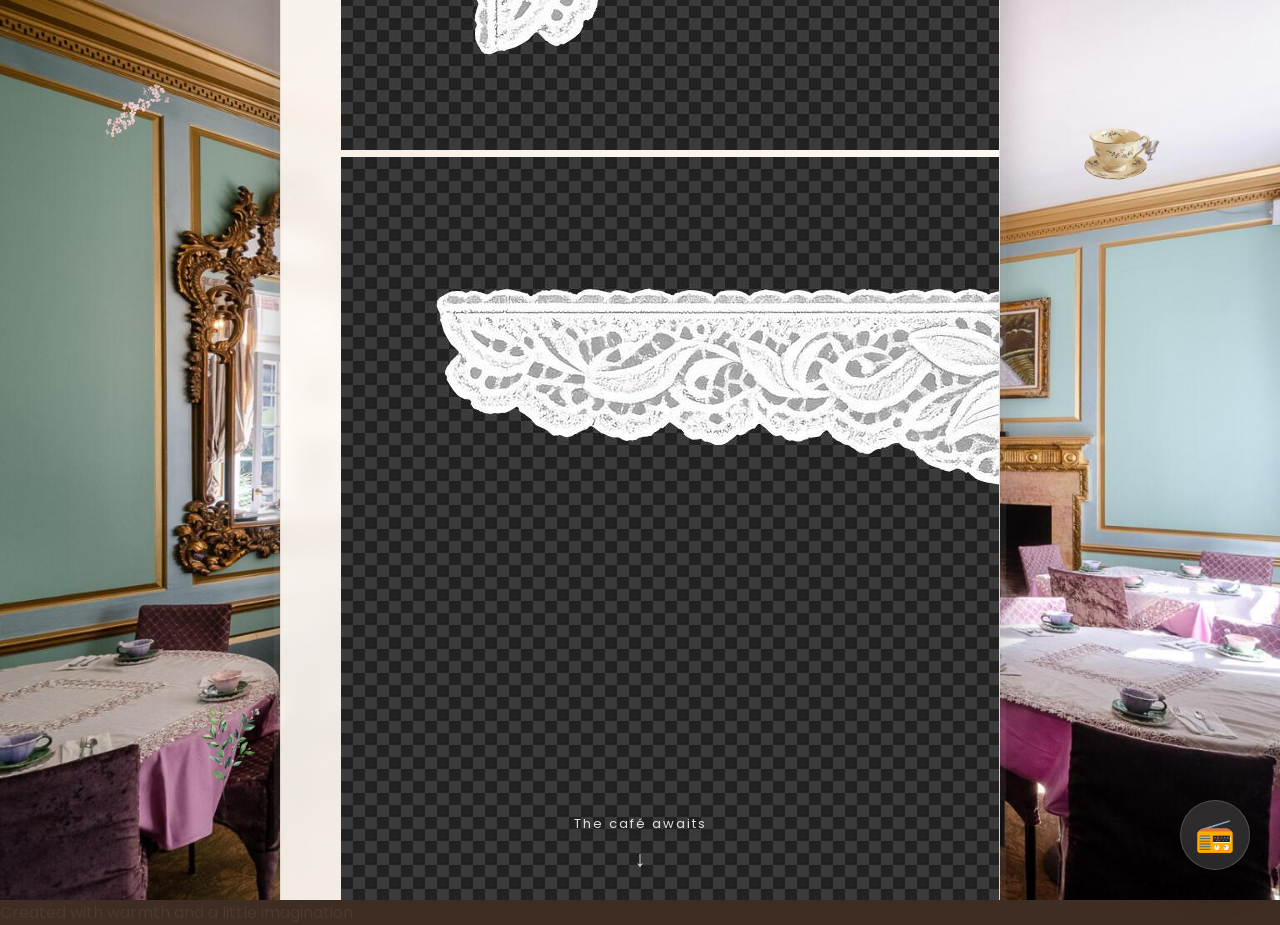
==== index.html @ 7cb9948a "Sad" ====
<!DOCTYPE html>
<html lang="en">

<head>

    <meta charset="UTF-8">

    <meta name="viewport" content="width=device-width, initial-scale=1.0">

    <title>My Little Corner</title>

    <!-- Google Fonts -->
    <link rel="preconnect" href="https://fonts.googleapis.com">
    <link rel="preconnect" href="https://fonts.gstatic.com" crossorigin>

    <link href="https://fonts.googleapis.com/css2?family=Playfair+Display:wght@500;600;700&family=Poppins:wght@300;400;500;600&display=swap" rel="stylesheet">

    <!-- CSS -->
    <link rel="stylesheet" href="css/style.css">

    <link rel="stylesheet" href="../css/cafe-radio.css">
    <script src="../js/cafe-radio.js"></script>

</head>

<body>

    <!-- Mouse Glow -->
    <div id="cursor-glow"></div>

    <!-- Floating Particles -->
    <div id="particles"></div>

    <!-- Page Overlay -->
    <div class="overlay">

        <!-- Decorations -->
        <div class="flower flower1">
    <img src="images/flower-removebg-preview.png" alt="Flower">
</div>

<div class="flower flower2">
    <img src="images/leaf-removebg-preview.png" alt="Leaf">
</div>

<div class="flower flower3">
    <img src="images/cup-removebg-preview.png" alt="Teacup">
</div>

        <!-- Main Card -->
        <main class="welcome-card">

            <img src="images/lace-left.png" class="lace lace-left" alt="">
            <img src="images/lace-right.png" class="lace lace-right" alt="">


            <p class="welcome-small">
                Welcome home, dear guest.
            </p>

            <h1>
                My Little Corner
            </h1>

            <p class="maid-greeting">
                Please, make yourself comfortable. The café is ready whenever you are.
            </p>

            <div class="divider"></div>

            <p class="description">
                Take a seat.
                <br><br>
                Enjoy a warm drink,
                wander through memories,
                discover hidden places,
                and stay awhile.
            </p>

            <button id="beginButton">
                Step Inside →
            </button>

            <p class="headphones">
                ♫ Best enjoyed with headphones
            </p>

        </main>

        <!-- Scroll Hint -->
        <div class="scroll-indicator">

            <span>The café awaits</span>

            <div class="arrow">
                ↓
            </div>

        </div>

    </div>

    <!-- Footer -->
    <footer>
        Created with warmth and a little imagination.
    </footer>

    <!-- JavaScript -->
    <script src="js/script.js"></script>

</body>

</html>
---- css/style.css ----
/* ==========================================================
   My Little Corner
   Phase 1 - Landing Page
========================================================== */

/* ---------- RESET ---------- */

*{
    margin:0;
    padding:0;
    box-sizing:border-box;
}

html{

    scroll-behavior:smooth;

}

body{

    font-family:"Poppins",sans-serif;

    color:#4E392F;

    overflow:hidden;

    background:#3d2d22;

    background-image:url("../images/background1.jpg");

    background-size:cover;

    background-position:center center;

    background-repeat:no-repeat;

    background-attachment:fixed;

    min-height:100vh;

}

/* ---------- DARK OVERLAY ---------- */

.overlay{

    width:100%;
    height:100vh;

    display:flex;

    justify-content:center;

    align-items:center;

    position:relative;

    overflow:hidden;

    .overlay{

    background:linear-gradient(
    rgba(55,38,26,.40),
    rgba(40,28,20,.58)
);

}

/* ---------- GLASS CARD ---------- */

.welcome-card{
    
    width:720px;
    max-width:90%;

    padding:70px 60px;

    text-align:center;

    border-radius:28px;

    background:rgba(255,250,245,.92);

    backdrop-filter:blur(12px);

    border:1px solid rgba(175,140,120,.20);

    box-shadow:
        0 18px 40px rgba(0,0,0,.28),
        0 0 0 6px rgba(255,255,255,.08);

    color:#4E392F;

    animation:fadeUp 1.2s ease;

    /* Add these */
    position:relative;
    overflow:hidden;

}

.welcome-card::before{

    content:"";

    position:absolute;

    inset:0;

    border-radius:28px;

    pointer-events:none;

    box-shadow:inset 0 1px 0 rgba(255,255,255,.65);

}

/* ---------- SMALL TITLE ---------- */

.welcome-small{

    letter-spacing:3px;

    text-transform:uppercase;

    font-size:13px;

    opacity:.85;

    margin-bottom:18px;

}

/* ---------- MAIN TITLE ---------- */

h1{

    font-family:"Playfair Display",serif;

    font-size:72px;

    line-height:1.08;

    margin-bottom:12px;

    color:#5B3D31;

    text-shadow:
        0 3px 12px rgba(255,255,255,.35);

}

/* Tiny Café Icon */

h1::after{
    content:"❦";
    display:block;
    font-size:22px;
    margin-top:18px;
    margin-bottom:6px;
    color:#B68B6D;
    opacity:.75;
}

/* ---------- DIVIDER ---------- */

.divider{

    width:90px;

    height:2px;

    background:linear-gradient(90deg,transparent,#CBA38A,transparent);

    margin:0 auto 35px auto;

    border-radius:50px;

}

/* ---------- DESCRIPTION ---------- */

.description{

    font-size:19px;

    line-height:2;

    color:#5F4A40;

    margin-bottom:45px;

}

/* ---------- BUTTON ---------- */

#beginButton{

    padding:18px 48px;

    border:none;

    border-radius:999px;

    cursor:pointer;

    font-size:17px;

    font-weight:600;

    background:#8A624C;

    color:#FFF8F3;

    transition:.35s;

    box-shadow:
        0 8px 20px rgba(90,60,45,.30);

}

#beginButton:hover{

    transform:translateY(-4px);

    background:#A3735A;

    box-shadow:
        0 14px 30px rgba(90,60,45,.40);

}

#beginButton:active{

    transform:scale(.96);

}

/* ---------- HEADPHONE TEXT ---------- */

.headphones{

    margin-top:28px;

    font-size:15px;

    color:#8C7568;

}

/* ---------- FOOTER ---------- */

footer{

    position:absolute;

    bottom:20px;

    left:50%;

    transform:translateX(-50%);

    font-size:13px;

    color:white;
    
    opacity:.7;

    letter-spacing:1px;

}

/* ---------- FLOWERS ---------- */

.flower{

    position:absolute;
    user-select:none;
    pointer-events:none;

    animation:float 7s ease-in-out infinite;

}

.flower img{

    width:70px;
    height:auto;
    opacity:.9;

}

.flower1{

    top:9%;
    left:8%;

}

.flower2{

    bottom:10%;
    left:15%;

    animation-delay:2s;

}

.flower3{

    top:14%;
    right:10%;

    animation-delay:4s;

}

/* ---------- SCROLL ---------- */

.scroll-indicator{

    position:absolute;

    bottom:25px;

    left:50%;

    transform:translateX(-50%);

    display:flex;

    flex-direction:column;

    align-items:center;

    gap:8px;

    opacity:.85;
    
    color:white;
    
    text-shadow:0 2px 10px rgba(0,0,0,.4);

    animation:bounce 2s infinite;

}

.scroll-indicator span{

    font-size:13px;

    letter-spacing:2px;

}

.arrow{

    font-size:22px;

}

/* ---------- CURSOR GLOW ---------- */

#cursor-glow{

    width:250px;

    height:250px;

    position:fixed;

    left:0;

    top:0;

    pointer-events:none;

    transform:translate(-50%,-50%);

    border-radius:50%;

    background:radial-gradient(circle,
    rgba(255,214,170,.18) 0%,
    rgba(255,214,170,0) 70%);

    z-index:999;

}

/* ---------- PARTICLES ---------- */

#particles{

    position:absolute;

    inset:0;

    overflow:hidden;

    pointer-events:none;

}

/* ---------- ANIMATIONS ---------- */

@keyframes fadeUp{

    from{

        opacity:0;

        transform:translateY(40px);

    }

    to{

        opacity:1;

        transform:translateY(0);

    }

}

@keyframes float{

    0%{

        transform:translateY(0);

    }

    50%{

        transform:translateY(-18px);

    }

    100%{

        transform:translateY(0);

    }

}

@keyframes bounce{

    0%,100%{

        transform:translate(-50%,0);

    }

    50%{

        transform:translate(-50%,8px);

    }

}

/* ---------- RESPONSIVE ---------- */

@media (max-width:900px){

    h1{

        font-size:56px;

    }

    .welcome-card{

        padding:55px 40px;

    }

}

@media (max-width:600px){

    h1{

        font-size:42px;

    }

    .description{

        font-size:17px;

    }

    .welcome-card{

        padding:40px 28px;

    }

    #beginButton{

        width:100%;

    }

    .flower{

        display:none;

    }

}

/* Maid Greeting */

.maid-greeting{

    margin:.8rem 0 1.5rem;

    font-size:1rem;

    font-style:italic;

    color:#8A6A5A;

    letter-spacing:.4px;

    line-height:1.6;

}
---- css/cafe-radio.css ----
/* ==========================================================
   Café Radio
========================================================== */

#radioToggle{

    position:fixed;

    right:30px;

    bottom:30px;

    width:70px;

    height:70px;

    border-radius:50%;

    background:rgba(255,255,255,.15);

    backdrop-filter:blur(18px);

    border:1px solid rgba(255,255,255,.18);

    display:flex;

    justify-content:center;

    align-items:center;

    cursor:pointer;

    font-size:32px;

    box-shadow:0 15px 35px rgba(0,0,0,.25);

    transition:.35s;

    z-index:99999;

}

#radioToggle:hover{

    transform:scale(1.08);

}

#radioPanel{

    position:fixed;

    right:30px;

    bottom:120px;

    width:330px;

    background:rgba(255,255,255,.15);

    backdrop-filter:blur(22px);

    border-radius:25px;

    padding:30px;

    border:1px solid rgba(255,255,255,.15);

    box-shadow:0 20px 45px rgba(0,0,0,.35);

    transform:translateY(30px);

    opacity:0;

    pointer-events:none;

    transition:.35s;

    z-index:99999;

}

#radioPanel.open{

    opacity:1;

    pointer-events:auto;

    transform:translateY(0);

}

.radioHeader{

    display:flex;

    justify-content:space-between;

    align-items:center;

    margin-bottom:25px;

}

.radioHeader h2{

    font-family:"Playfair Display",serif;

    font-size:26px;

}

#closeRadio{

    cursor:pointer;

    font-size:26px;

}

.songTitle{

    text-align:center;

    margin-bottom:25px;

    font-size:18px;

}

.radioControls{

    display:flex;

    justify-content:center;

    gap:18px;

    margin-bottom:25px;

}

.radioControls button{

    width:55px;

    height:55px;

    border-radius:50%;

    border:none;

    cursor:pointer;

    font-size:20px;

}

.volumeSlider{

    width:100%;

    margin:20px 0;

}

.playlist{

    width:100%;

    padding:12px;

    border-radius:15px;

    border:none;

    margin-top:15px;

}

.radioNote{

    position:absolute;

    animation:floatRadioNote 4s linear forwards;

    pointer-events:none;

    font-size:24px;

}

@keyframes floatRadioNote{

    from{

        opacity:1;

        transform:translateY(0);

    }

    to{

        opacity:0;

        transform:translateY(-180px);

    }

}

#radioToggle.playing{

    animation:pulseRadio 2s infinite;

}

@keyframes pulseRadio{

    0%,100%{

        transform:scale(1);

    }

    50%{

        transform:scale(1.08);

    }

}

@media(max-width:700px){

#radioPanel{

    width:90%;

    right:5%;

}

}
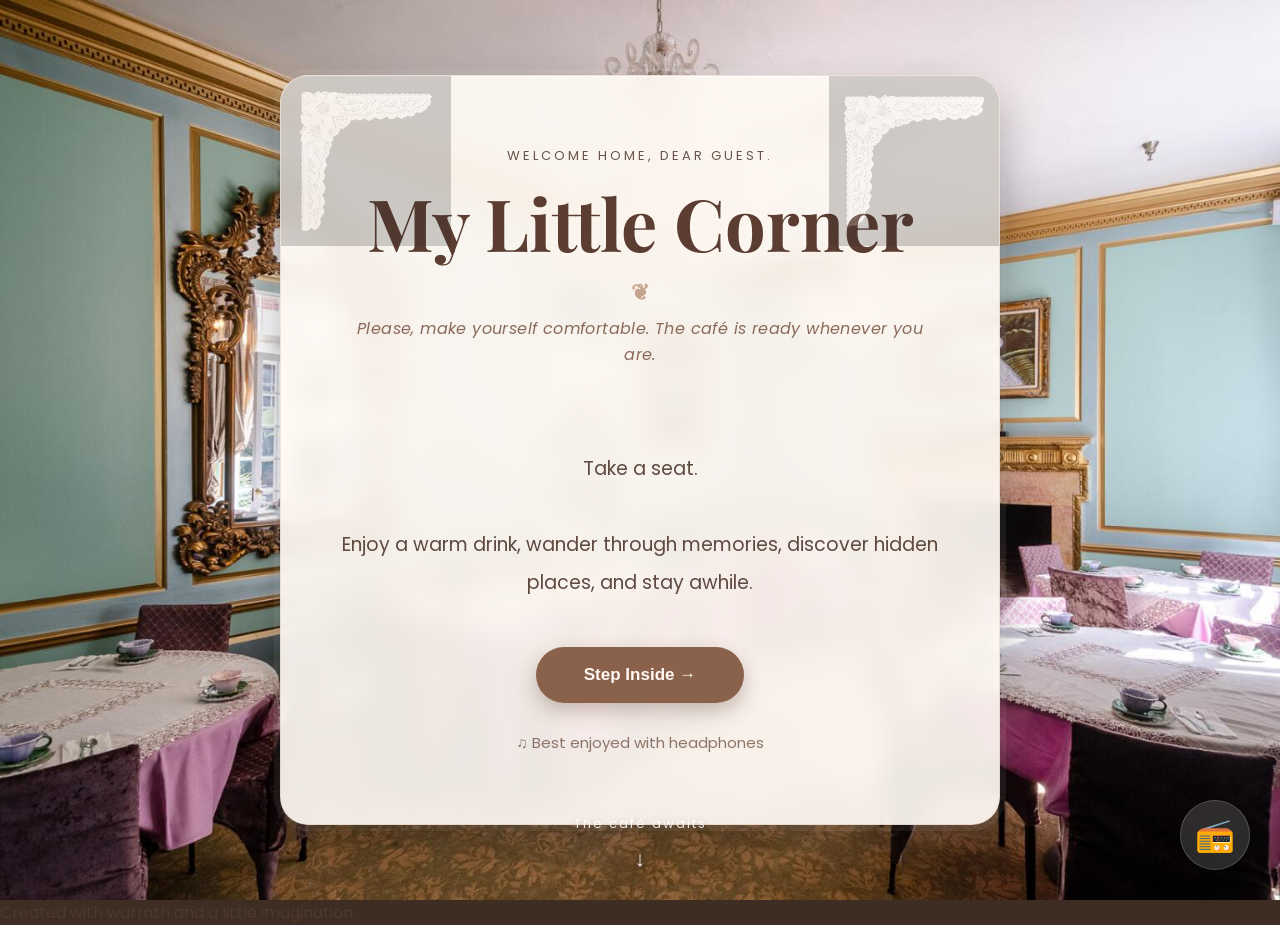
==== commit c97a6b4a: "Sad" ====
--- a/index.html
+++ b/index.html
@@ -34,28 +34,19 @@
     <!-- Page Overlay -->
     <div class="overlay">
 
-        <!-- Decorations -->
-        <div class="flower flower1">
-    <img src="images/flower-removebg-preview.png" alt="Flower">
-</div>
-
-<div class="flower flower2">
-    <img src="images/leaf-removebg-preview.png" alt="Leaf">
-</div>
-
-<div class="flower flower3">
-    <img src="images/cup-removebg-preview.png" alt="Teacup">
-</div>
-
         <!-- Main Card -->
         <main class="welcome-card">
 
             <img src="images/lace-left.png" class="lace lace-left" alt="">
             <img src="images/lace-right.png" class="lace lace-right" alt="">
 
+            <img src="images/teacup.png" class="teacup-decoration" alt="">
+
+            <img src="images/eucalyptus.png" class="leaf-decoration" alt="">
 
             <p class="welcome-small">
-                Welcome home, dear guest.
+            Welcome home, dear guest.
+            </p>
             </p>
 
             <h1>
--- a/css/style.css
+++ b/css/style.css
@@ -70,7 +70,7 @@
 /* ---------- GLASS CARD ---------- */
 
 .welcome-card{
-    
+
     width:720px;
     max-width:90%;
 
@@ -167,15 +167,13 @@
 
 .divider{
 
-    width:90px;
-
-    height:2px;
-
-    background:linear-gradient(90deg,transparent,#CBA38A,transparent);
-
-    margin:0 auto 35px auto;
-
-    border-radius:50px;
+    width:180px;
+
+    height:18px;
+
+    margin:25px auto 40px;
+
+    background:url("../images/divider.svg") center/contain no-repeat;
 
 }
 
@@ -271,48 +269,69 @@
 
 }
 
-/* ---------- FLOWERS ---------- */
-
-.flower{
-
-    position:absolute;
+/* Decorative Images */
+
+.lace{
+
+    position:absolute;
+
+    top:0;
+
+    width:170px;
+
+    opacity:.22;
+
+    pointer-events:none;
+
     user-select:none;
+
+}
+
+.lace-left{
+
+    left:0;
+
+}
+
+.lace-right{
+
+    right:0;
+
+    transform:scaleX(-1);
+
+}
+
+.teacup-decoration{
+
+    position:absolute;
+
+    width:150px;
+
+    right:-25px;
+
+    bottom:-18px;
+
+    z-index:2;
+
     pointer-events:none;
 
-    animation:float 7s ease-in-out infinite;
-
-}
-
-.flower img{
-
-    width:70px;
-    height:auto;
-    opacity:.9;
-
-}
-
-.flower1{
-
-    top:9%;
-    left:8%;
-
-}
-
-.flower2{
-
-    bottom:10%;
-    left:15%;
-
-    animation-delay:2s;
-
-}
-
-.flower3{
-
-    top:14%;
-    right:10%;
-
-    animation-delay:4s;
+}
+
+.leaf-decoration{
+
+    position:absolute;
+
+    width:120px;
+
+    right:65px;
+
+    bottom:40px;
+
+    opacity:.85;
+
+    z-index:1;
+
+    pointer-events:none;
 
 }
 
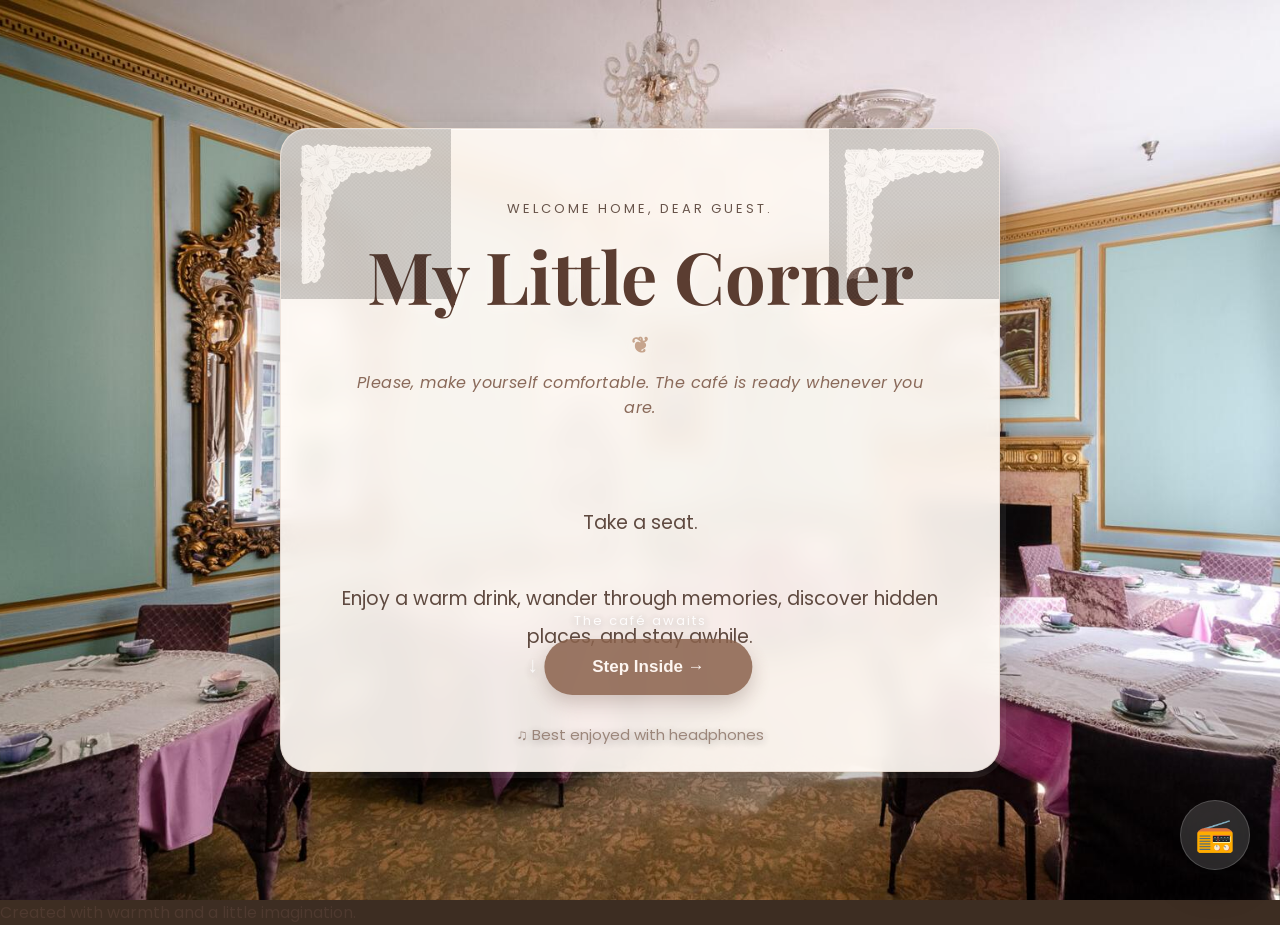
==== commit 88615cc8: "Sad" ====
--- a/index.html
+++ b/index.html
@@ -67,8 +67,15 @@
                 discover hidden places,
                 and stay awhile.
             </p>
+            
+            <div class="scroll-indicator">
 
-            <button id="beginButton">
+            <span>The café awaits</span>
+
+            <div class="arrow">
+                ↓
+            
+                <button id="beginButton">
                 Step Inside →
             </button>
 
@@ -77,14 +84,6 @@
             </p>
 
         </main>
-
-        <!-- Scroll Hint -->
-        <div class="scroll-indicator">
-
-            <span>The café awaits</span>
-
-            <div class="arrow">
-                ↓
             </div>
 
         </div>
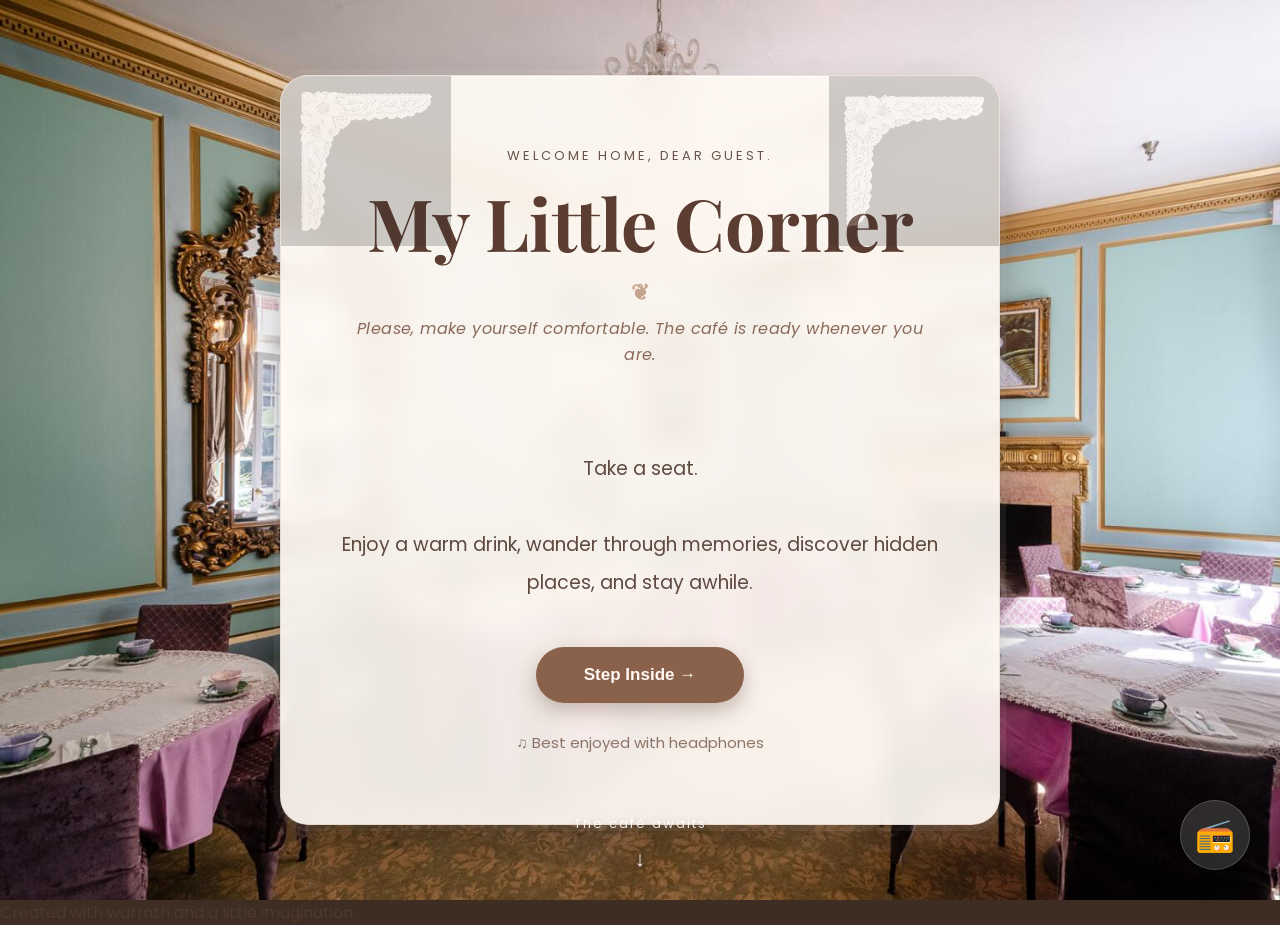
==== commit 63cbf447: "Sad" ====
--- a/index.html
+++ b/index.html
@@ -67,15 +67,8 @@
                 discover hidden places,
                 and stay awhile.
             </p>
-            
-            <div class="scroll-indicator">
 
-            <span>The café awaits</span>
-
-            <div class="arrow">
-                ↓
-            
-                <button id="beginButton">
+            <button id="beginButton">
                 Step Inside →
             </button>
 
@@ -84,6 +77,14 @@
             </p>
 
         </main>
+
+        <!-- Scroll Hint -->
+        <div class="scroll-indicator">
+
+            <span>The café awaits</span>
+
+            <div class="arrow">
+                ↓
             </div>
 
         </div>
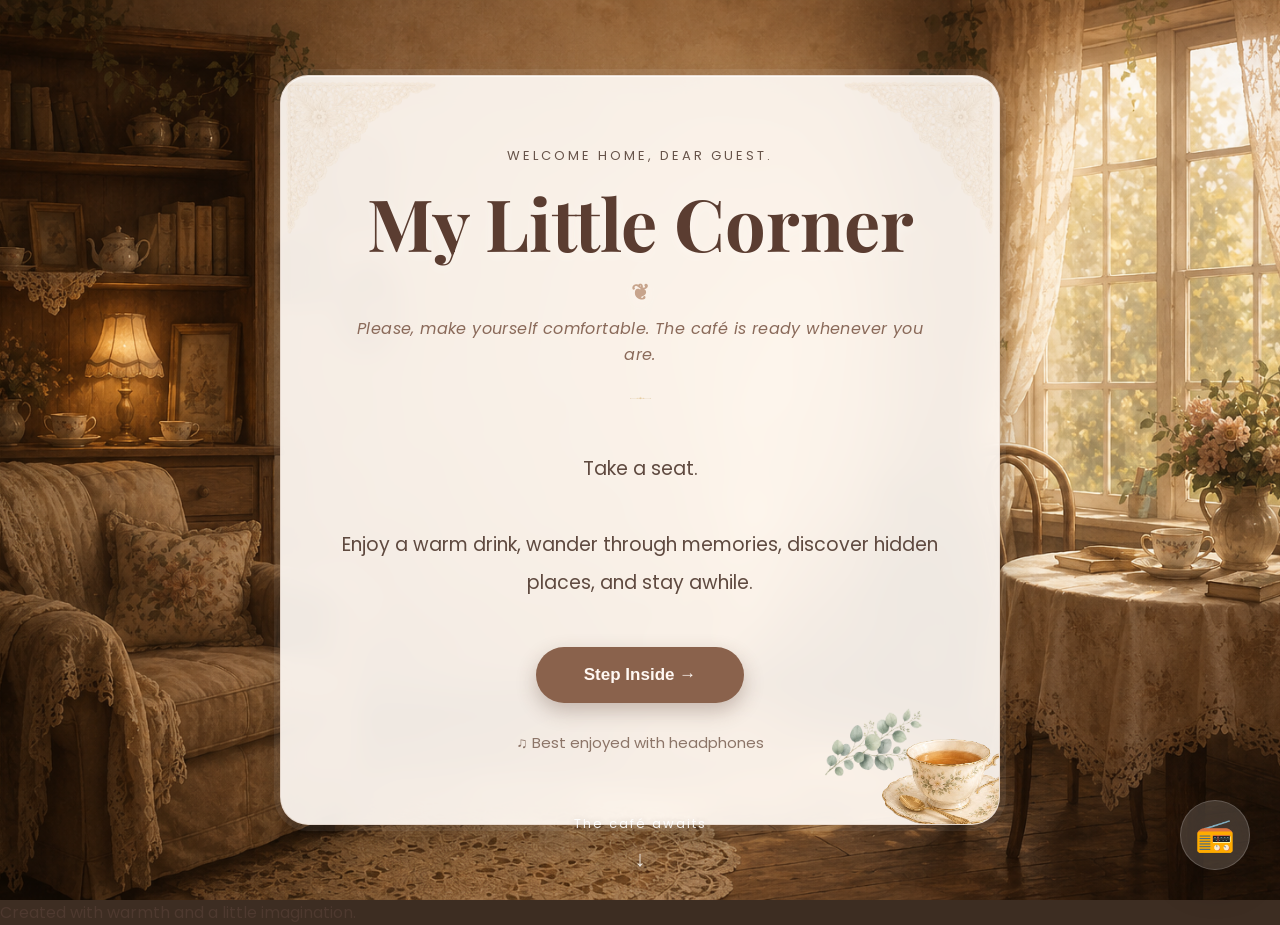
==== commit 7f62ce15: "Sad" ====
--- a/index.html
+++ b/index.html
@@ -37,8 +37,8 @@
         <!-- Main Card -->
         <main class="welcome-card">
 
-            <img src="images/lace-left.png" class="lace lace-left" alt="">
-            <img src="images/lace-right.png" class="lace lace-right" alt="">
+            <img src="images/left-right.png" class="lace lace-left" alt="">
+            <img src="images/right-lace.png" class="lace lace-right" alt="">
 
             <img src="images/teacup.png" class="teacup-decoration" alt="">
 
--- a/css/style.css
+++ b/css/style.css
@@ -173,7 +173,7 @@
 
     margin:25px auto 40px;
 
-    background:url("../images/divider.svg") center/contain no-repeat;
+    background:url("../images/divider.png") center/contain no-repeat;
 
 }
 
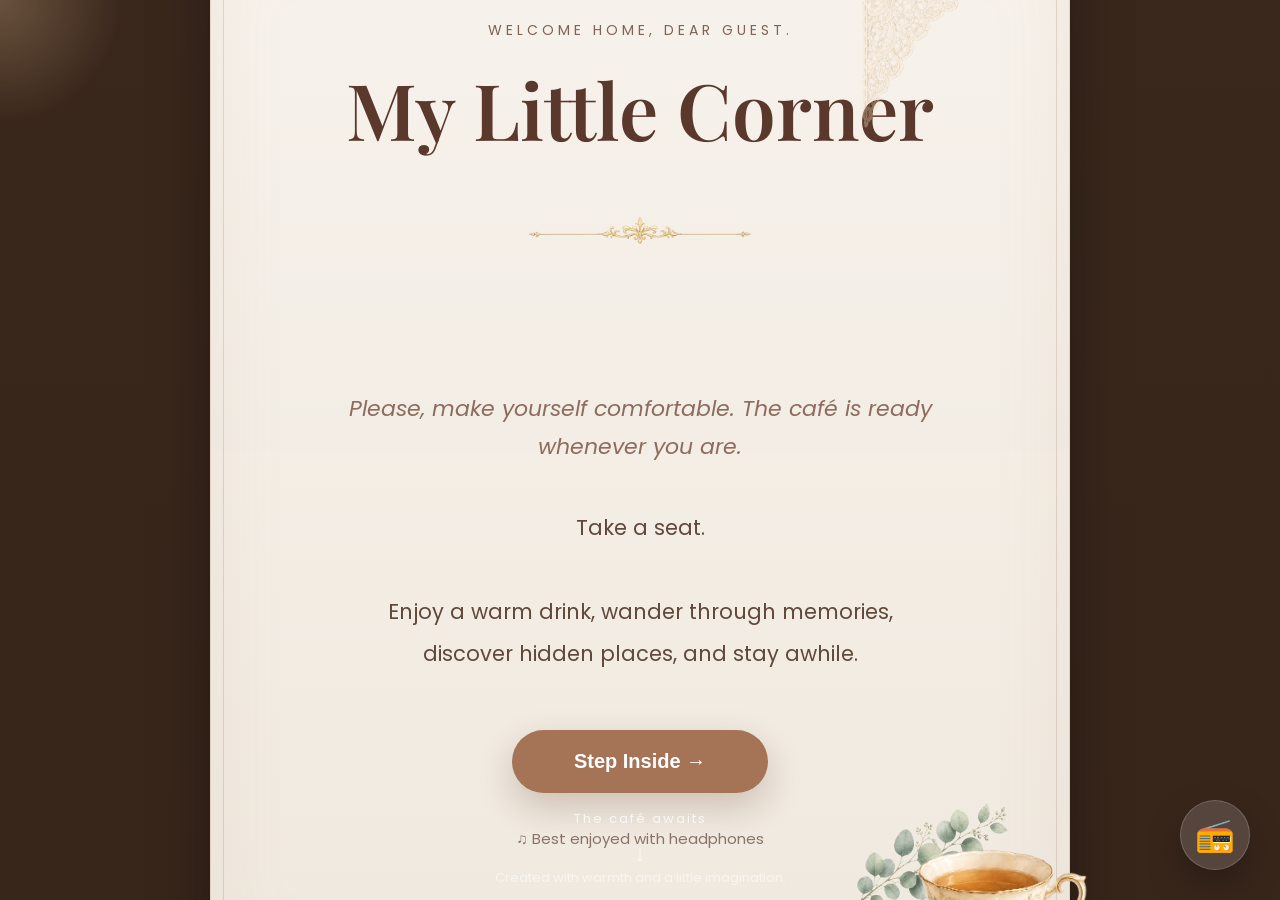
==== commit 5e66edc2: "Sad" ====
--- a/index.html
+++ b/index.html
@@ -4,7 +4,6 @@
 <head>
 
     <meta charset="UTF-8">
-
     <meta name="viewport" content="width=device-width, initial-scale=1.0">
 
     <title>My Little Corner</title>
@@ -18,6 +17,7 @@
     <!-- CSS -->
     <link rel="stylesheet" href="css/style.css">
 
+    <!-- Cafe Radio -->
     <link rel="stylesheet" href="../css/cafe-radio.css">
     <script src="../js/cafe-radio.js"></script>
 
@@ -25,66 +25,132 @@
 
 <body>
 
-    <!-- Mouse Glow -->
+    <!-- Cursor Glow -->
     <div id="cursor-glow"></div>
 
     <!-- Floating Particles -->
     <div id="particles"></div>
 
-    <!-- Page Overlay -->
+    <!-- Overlay -->
     <div class="overlay">
 
-        <!-- Main Card -->
+        <!-- =========================
+             WELCOME CARD
+        ========================== -->
+
         <main class="welcome-card">
 
-            <img src="images/left-right.png" class="lace lace-left" alt="">
-            <img src="images/right-lace.png" class="lace lace-right" alt="">
+            <!-- Decorative Assets -->
 
-            <img src="images/teacup.png" class="teacup-decoration" alt="">
+            <img
+                src="images/left-lace.png"
+                class="lace lace-left"
+                alt=""
+            >
 
-            <img src="images/eucalyptus.png" class="leaf-decoration" alt="">
+            <img
+                src="images/right-lace.png"
+                class="lace lace-right"
+                alt=""
+            >
+
+            <img
+                src="images/eucalyptus.png"
+                class="leaf-decoration"
+                alt=""
+            >
+
+            <img
+                src="images/teacup.png"
+                class="teacup-decoration"
+                alt=""
+            >
+
+            <!-- Greeting -->
 
             <p class="welcome-small">
-            Welcome home, dear guest.
-            </p>
+
+                Welcome home, dear guest.
+
             </p>
 
+            <!-- Title -->
+
             <h1>
+
                 My Little Corner
+
             </h1>
 
+            <!-- Decorative Divider -->
+
+            <img
+                src="images/divider.png"
+                class="divider"
+                alt=""
+            >
+
+            <!-- Maid Greeting -->
+
             <p class="maid-greeting">
-                Please, make yourself comfortable. The café is ready whenever you are.
+
+                Please, make yourself comfortable.
+                The café is ready whenever you are.
+
             </p>
 
-            <div class="divider"></div>
+            <!-- Description -->
 
             <p class="description">
+
                 Take a seat.
+
                 <br><br>
+
                 Enjoy a warm drink,
+
                 wander through memories,
+
                 discover hidden places,
+
                 and stay awhile.
+
             </p>
 
+            <!-- Button -->
+
             <button id="beginButton">
+
                 Step Inside →
+
             </button>
 
+            <!-- Headphones -->
+
             <p class="headphones">
+
                 ♫ Best enjoyed with headphones
+
             </p>
 
         </main>
 
-        <!-- Scroll Hint -->
+        <!-- =========================
+             SCROLL INDICATOR
+        ========================== -->
+
         <div class="scroll-indicator">
 
-            <span>The café awaits</span>
+            <span>
+
+                The café awaits
+
+            </span>
 
             <div class="arrow">
+
                 ↓
+
             </div>
 
         </div>
@@ -92,11 +158,15 @@
     </div>
 
     <!-- Footer -->
+
     <footer>
+
         Created with warmth and a little imagination.
+
     </footer>
 
     <!-- JavaScript -->
+
     <script src="js/script.js"></script>
 
 </body>
--- a/css/style.css
+++ b/css/style.css
@@ -1,6 +1,6 @@
 /* ==========================================================
    My Little Corner
-   Phase 1 - Landing Page
+   Elegant Tea Room Theme
 ========================================================== */
 
 /* ---------- RESET ---------- */
@@ -12,40 +12,41 @@
 }
 
 html{
-
     scroll-behavior:smooth;
-
 }
 
 body{
 
     font-family:"Poppins",sans-serif;
 
-    color:#4E392F;
+    color:#5A4033;
+
+    background:#4A3427;
+
+    background-image:url("../images/hero.jpg");
+
+    background-size:cover;
+
+    background-position:center;
+
+    background-repeat:no-repeat;
+
+    background-attachment:fixed;
 
     overflow:hidden;
 
-    background:#3d2d22;
-
-    background-image:url("../images/background1.jpg");
-
-    background-size:cover;
-
-    background-position:center center;
-
-    background-repeat:no-repeat;
-
-    background-attachment:fixed;
-
     min-height:100vh;
 
 }
 
-/* ---------- DARK OVERLAY ---------- */
+/* ---------- OVERLAY ---------- */
 
 .overlay{
 
+    position:relative;
+
     width:100%;
+
     height:100vh;
 
     display:flex;
@@ -54,51 +55,53 @@
 
     align-items:center;
 
+    overflow:hidden;
+
+    background:
+    linear-gradient(
+        rgba(44,28,18,.52),
+        rgba(44,28,18,.60)
+    );
+
+}
+
+/* ---------- WELCOME CARD ---------- */
+
+.welcome-card{
+
     position:relative;
 
-    overflow:hidden;
-
-    .overlay{
-
-    background:linear-gradient(
-    rgba(55,38,26,.40),
-    rgba(40,28,20,.58)
-);
-
-}
-
-/* ---------- GLASS CARD ---------- */
-
-.welcome-card{
-
-    width:720px;
-    max-width:90%;
-
-    padding:70px 60px;
+    overflow:visible;
+
+    width:860px;
+
+    max-width:92%;
+
+    padding:90px 90px 120px;
+
+    border-radius:26px;
 
     text-align:center;
 
-    border-radius:28px;
-
-    background:rgba(255,250,245,.92);
-
-    backdrop-filter:blur(12px);
-
-    border:1px solid rgba(175,140,120,.20);
+    background:
+        linear-gradient(
+            rgba(255,251,244,.96),
+            rgba(251,245,236,.94)
+        );
+
+    border:1px solid rgba(150,110,82,.20);
 
     box-shadow:
-        0 18px 40px rgba(0,0,0,.28),
-        0 0 0 6px rgba(255,255,255,.08);
-
-    color:#4E392F;
-
-    animation:fadeUp 1.2s ease;
-
-    /* Add these */
-    position:relative;
-    overflow:hidden;
-
-}
+
+        0 25px 60px rgba(0,0,0,.35),
+
+        inset 0 0 80px rgba(187,145,110,.10);
+
+    animation:fadeUp .9s ease;
+
+}
+
+/* subtle paper glow */
 
 .welcome-card::before{
 
@@ -106,322 +109,313 @@
 
     position:absolute;
 
+    inset:12px;
+
+    border:1px solid rgba(130,90,60,.18);
+
+    border-radius:18px;
+
+    pointer-events:none;
+
+}
+
+/* ---------- LACE ---------- */
+
+.lace{
+
+    position:absolute;
+
+    width:220px;
+
+    opacity:.35;
+
+    pointer-events:none;
+
+    user-select:none;
+
+}
+
+.lace-left{
+
+    top:-6px;
+
+    left:-6px;
+
+}
+
+.lace-right{
+
+    top:-6px;
+
+    right:-6px;
+
+}
+
+/* ---------- HEADER ---------- */
+
+.welcome-small{
+
+    font-size:14px;
+
+    letter-spacing:4px;
+
+    text-transform:uppercase;
+
+    color:#7E6455;
+
+    margin-bottom:28px;
+
+}
+
+h1{
+
+    font-family:"Playfair Display",serif;
+
+    font-size:78px;
+
+    line-height:1.05;
+
+    font-weight:600;
+
+    color:#5A382C;
+
+    margin-bottom:18px;
+
+}
+
+/* ---------- DIVIDER ---------- */
+
+.divider{
+
+    display:block;
+
+    width:280px;
+
+    margin:0 auto 35px;
+
+}
+
+/* ---------- GREETING ---------- */
+
+.maid-greeting{
+
+    width:90%;
+
+    margin:0 auto 42px;
+
+    font-size:22px;
+
+    font-style:italic;
+
+    line-height:1.7;
+
+    color:#8D6C5D;
+
+}
+
+/* ---------- DESCRIPTION ---------- */
+
+.description{
+
+    width:88%;
+
+    margin:0 auto 55px;
+
+    line-height:2;
+
+    font-size:21px;
+
+    color:#60483B;
+
+}
+
+/* ---------- BUTTON ---------- */
+
+#beginButton{
+
+    padding:20px 62px;
+
+    border:none;
+
+    border-radius:999px;
+
+    background:#A57355;
+
+    color:white;
+
+    font-size:20px;
+
+    font-weight:600;
+
+    cursor:pointer;
+
+    transition:.35s;
+
+    box-shadow:
+
+        0 14px 35px rgba(80,40,20,.22);
+
+}
+
+#beginButton:hover{
+
+    transform:translateY(-4px);
+
+    background:#B37C5A;
+
+}
+
+/* ---------- HEADPHONES ---------- */
+
+.headphones{
+
+    margin-top:34px;
+
+    color:#8A7367;
+
+    font-size:15px;
+
+}
+
+/* ---------- DECORATIONS ---------- */
+
+.leaf-decoration{
+
+    position:absolute;
+
+    width:190px;
+
+    right:42px;
+
+    bottom:48px;
+
+    z-index:1;
+
+    opacity:.9;
+
+}
+
+.teacup-decoration{
+
+    position:absolute;
+
+    width:240px;
+
+    right:-38px;
+
+    bottom:-45px;
+
+    z-index:3;
+
+}
+
+/* ---------- SCROLL ---------- */
+
+.scroll-indicator{
+
+    position:absolute;
+
+    bottom:30px;
+
+    left:50%;
+
+    transform:translateX(-50%);
+
+    display:flex;
+
+    flex-direction:column;
+
+    align-items:center;
+
+    gap:8px;
+
+    color:white;
+
+    opacity:.75;
+
+    animation:bounce 2s infinite;
+
+}
+
+.scroll-indicator span{
+
+    font-size:13px;
+
+    letter-spacing:2px;
+
+}
+
+.arrow{
+
+    font-size:22px;
+
+}
+
+/* ---------- FOOTER ---------- */
+
+footer{
+
+    position:absolute;
+
+    bottom:12px;
+
+    left:50%;
+
+    transform:translateX(-50%);
+
+    color:white;
+
+    opacity:.55;
+
+    font-size:13px;
+
+}
+
+/* ---------- CURSOR ---------- */
+
+#cursor-glow{
+
+    position:fixed;
+
+    width:250px;
+
+    height:250px;
+
+    left:0;
+
+    top:0;
+
+    transform:translate(-50%,-50%);
+
+    pointer-events:none;
+
+    border-radius:50%;
+
+    background:
+
+    radial-gradient(circle,
+
+        rgba(255,220,170,.24),
+
+        transparent 70%);
+
+    z-index:999;
+
+}
+
+/* ---------- PARTICLES ---------- */
+
+#particles{
+
+    position:absolute;
+
     inset:0;
 
-    border-radius:28px;
-
     pointer-events:none;
 
-    box-shadow:inset 0 1px 0 rgba(255,255,255,.65);
-
-}
-
-/* ---------- SMALL TITLE ---------- */
-
-.welcome-small{
-
-    letter-spacing:3px;
-
-    text-transform:uppercase;
-
-    font-size:13px;
-
-    opacity:.85;
-
-    margin-bottom:18px;
-
-}
-
-/* ---------- MAIN TITLE ---------- */
-
-h1{
-
-    font-family:"Playfair Display",serif;
-
-    font-size:72px;
-
-    line-height:1.08;
-
-    margin-bottom:12px;
-
-    color:#5B3D31;
-
-    text-shadow:
-        0 3px 12px rgba(255,255,255,.35);
-
-}
-
-/* Tiny Café Icon */
-
-h1::after{
-    content:"❦";
-    display:block;
-    font-size:22px;
-    margin-top:18px;
-    margin-bottom:6px;
-    color:#B68B6D;
-    opacity:.75;
-}
-
-/* ---------- DIVIDER ---------- */
-
-.divider{
-
-    width:180px;
-
-    height:18px;
-
-    margin:25px auto 40px;
-
-    background:url("../images/divider.png") center/contain no-repeat;
-
-}
-
-/* ---------- DESCRIPTION ---------- */
-
-.description{
-
-    font-size:19px;
-
-    line-height:2;
-
-    color:#5F4A40;
-
-    margin-bottom:45px;
-
-}
-
-/* ---------- BUTTON ---------- */
-
-#beginButton{
-
-    padding:18px 48px;
-
-    border:none;
-
-    border-radius:999px;
-
-    cursor:pointer;
-
-    font-size:17px;
-
-    font-weight:600;
-
-    background:#8A624C;
-
-    color:#FFF8F3;
-
-    transition:.35s;
-
-    box-shadow:
-        0 8px 20px rgba(90,60,45,.30);
-
-}
-
-#beginButton:hover{
-
-    transform:translateY(-4px);
-
-    background:#A3735A;
-
-    box-shadow:
-        0 14px 30px rgba(90,60,45,.40);
-
-}
-
-#beginButton:active{
-
-    transform:scale(.96);
-
-}
-
-/* ---------- HEADPHONE TEXT ---------- */
-
-.headphones{
-
-    margin-top:28px;
-
-    font-size:15px;
-
-    color:#8C7568;
-
-}
-
-/* ---------- FOOTER ---------- */
-
-footer{
-
-    position:absolute;
-
-    bottom:20px;
-
-    left:50%;
-
-    transform:translateX(-50%);
-
-    font-size:13px;
-
-    color:white;
-    
-    opacity:.7;
-
-    letter-spacing:1px;
-
-}
-
-/* Decorative Images */
-
-.lace{
-
-    position:absolute;
-
-    top:0;
-
-    width:170px;
-
-    opacity:.22;
-
-    pointer-events:none;
-
-    user-select:none;
-
-}
-
-.lace-left{
-
-    left:0;
-
-}
-
-.lace-right{
-
-    right:0;
-
-    transform:scaleX(-1);
-
-}
-
-.teacup-decoration{
-
-    position:absolute;
-
-    width:150px;
-
-    right:-25px;
-
-    bottom:-18px;
-
-    z-index:2;
-
-    pointer-events:none;
-
-}
-
-.leaf-decoration{
-
-    position:absolute;
-
-    width:120px;
-
-    right:65px;
-
-    bottom:40px;
-
-    opacity:.85;
-
-    z-index:1;
-
-    pointer-events:none;
-
-}
-
-/* ---------- SCROLL ---------- */
-
-.scroll-indicator{
-
-    position:absolute;
-
-    bottom:25px;
-
-    left:50%;
-
-    transform:translateX(-50%);
-
-    display:flex;
-
-    flex-direction:column;
-
-    align-items:center;
-
-    gap:8px;
-
-    opacity:.85;
-    
-    color:white;
-    
-    text-shadow:0 2px 10px rgba(0,0,0,.4);
-
-    animation:bounce 2s infinite;
-
-}
-
-.scroll-indicator span{
-
-    font-size:13px;
-
-    letter-spacing:2px;
-
-}
-
-.arrow{
-
-    font-size:22px;
-
-}
-
-/* ---------- CURSOR GLOW ---------- */
-
-#cursor-glow{
-
-    width:250px;
-
-    height:250px;
-
-    position:fixed;
-
-    left:0;
-
-    top:0;
-
-    pointer-events:none;
-
-    transform:translate(-50%,-50%);
-
-    border-radius:50%;
-
-    background:radial-gradient(circle,
-    rgba(255,214,170,.18) 0%,
-    rgba(255,214,170,0) 70%);
-
-    z-index:999;
-
-}
-
-/* ---------- PARTICLES ---------- */
-
-#particles{
-
-    position:absolute;
-
-    inset:0;
-
-    overflow:hidden;
-
-    pointer-events:none;
-
-}
-
-/* ---------- ANIMATIONS ---------- */
+}
+
+/* ---------- ANIMATION ---------- */
 
 @keyframes fadeUp{
 
@@ -429,7 +423,7 @@
 
         opacity:0;
 
-        transform:translateY(40px);
+        transform:translateY(25px);
 
     }
 
@@ -443,47 +437,31 @@
 
 }
 
-@keyframes float{
-
-    0%{
-
-        transform:translateY(0);
+@keyframes bounce{
+
+    0%,100%{
+
+        transform:translate(-50%,0);
 
     }
 
     50%{
 
-        transform:translateY(-18px);
-
-    }
-
-    100%{
-
-        transform:translateY(0);
-
-    }
-
-}
-
-@keyframes bounce{
-
-    0%,100%{
-
-        transform:translate(-50%,0);
-
-    }
-
-    50%{
-
         transform:translate(-50%,8px);
 
     }
 
 }
 
-/* ---------- RESPONSIVE ---------- */
-
-@media (max-width:900px){
+/* ---------- MOBILE ---------- */
+
+@media(max-width:900px){
+
+    .welcome-card{
+
+        padding:70px 45px 120px;
+
+    }
 
     h1{
 
@@ -491,62 +469,34 @@
 
     }
 
-    .welcome-card{
-
-        padding:55px 40px;
-
-    }
-
-}
-
-@media (max-width:600px){
-
-    h1{
-
-        font-size:42px;
+    .maid-greeting{
+
+        font-size:18px;
 
     }
 
     .description{
 
-        font-size:17px;
-
-    }
-
-    .welcome-card{
-
-        padding:40px 28px;
-
-    }
-
-    #beginButton{
-
-        width:100%;
-
-    }
-
-    .flower{
-
-        display:none;
-
-    }
-
-}
-
-/* Maid Greeting */
-
-.maid-greeting{
-
-    margin:.8rem 0 1.5rem;
-
-    font-size:1rem;
-
-    font-style:italic;
-
-    color:#8A6A5A;
-
-    letter-spacing:.4px;
-
-    line-height:1.6;
+        font-size:18px;
+
+    }
+
+    .teacup-decoration{
+
+        width:170px;
+
+    }
+
+    .leaf-decoration{
+
+        width:130px;
+
+    }
+
+    .lace{
+
+        width:150px;
+
+    }
 
 }
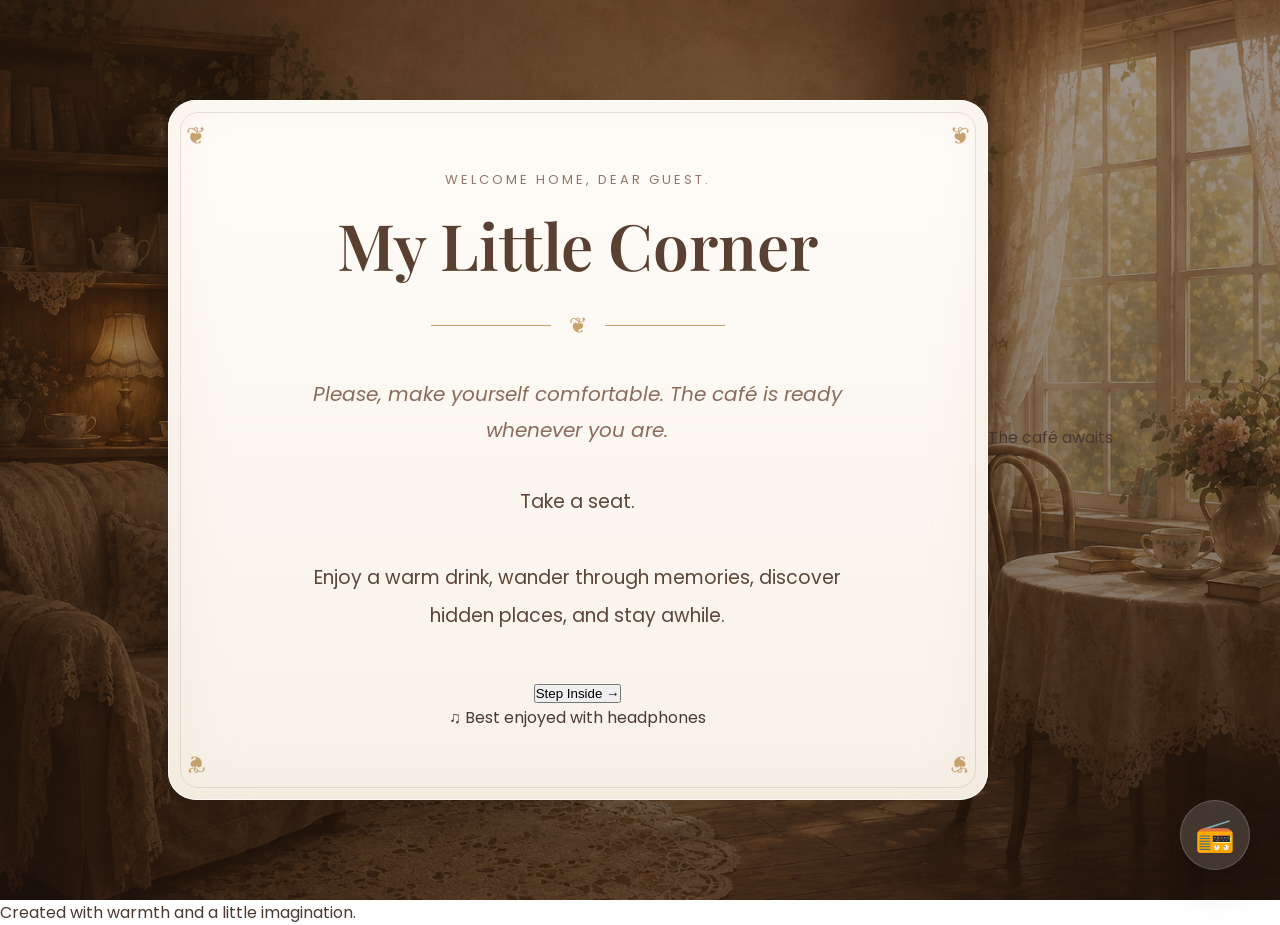
==== commit 4fde063f: "Sad" ====
--- a/index.html
+++ b/index.html
@@ -9,15 +9,19 @@
     <title>My Little Corner</title>
 
     <!-- Google Fonts -->
+
     <link rel="preconnect" href="https://fonts.googleapis.com">
+
     <link rel="preconnect" href="https://fonts.gstatic.com" crossorigin>
 
     <link href="https://fonts.googleapis.com/css2?family=Playfair+Display:wght@500;600;700&family=Poppins:wght@300;400;500;600&display=swap" rel="stylesheet">
 
     <!-- CSS -->
+
     <link rel="stylesheet" href="css/style.css">
 
-    <!-- Cafe Radio -->
+    <!-- Café Radio -->
+
     <link rel="stylesheet" href="../css/cafe-radio.css">
     <script src="../js/cafe-radio.js"></script>
 
@@ -25,48 +29,28 @@
 
 <body>
 
-    <!-- Cursor Glow -->
+    <!-- Mouse Glow -->
+
     <div id="cursor-glow"></div>
 
-    <!-- Floating Particles -->
+    <!-- Floating Dust -->
+
     <div id="particles"></div>
 
-    <!-- Overlay -->
+    <!-- Dark Overlay -->
+
     <div class="overlay">
-
-        <!-- =========================
-             WELCOME CARD
-        ========================== -->
 
         <main class="welcome-card">
 
-            <!-- Decorative Assets -->
+            <!-- Decorative Corners -->
 
-            <img
-                src="images/left-lace.png"
-                class="lace lace-left"
-                alt=""
-            >
+            <div class="corner corner-top-left"></div>
+            <div class="corner corner-top-right"></div>
+            <div class="corner corner-bottom-left"></div>
+            <div class="corner corner-bottom-right"></div>
 
-            <img
-                src="images/right-lace.png"
-                class="lace lace-right"
-                alt=""
-            >
-
-            <img
-                src="images/eucalyptus.png"
-                class="leaf-decoration"
-                alt=""
-            >
-
-            <img
-                src="images/teacup.png"
-                class="teacup-decoration"
-                alt=""
-            >
-
-            <!-- Greeting -->
+            <!-- Welcome -->
 
             <p class="welcome-small">
 
@@ -84,13 +68,13 @@
 
             <!-- Decorative Divider -->
 
-            <img
-                src="images/divider.png"
-                class="divider"
-                alt=""
-            >
+            <div class="divider">
 
-            <!-- Maid Greeting -->
+                <span>❦</span>
+
+            </div>
+
+            <!-- Greeting -->
 
             <p class="maid-greeting">
 
@@ -108,11 +92,8 @@
                 <br><br>
 
                 Enjoy a warm drink,
-
                 wander through memories,
-
                 discover hidden places,
-
                 and stay awhile.
 
             </p>
@@ -121,11 +102,12 @@
 
             <button id="beginButton">
 
-                Step Inside →
+                Step Inside
+                <span>→</span>
 
             </button>
 
-            <!-- Headphones -->
+            <!-- Small Note -->
 
             <p class="headphones">
 
@@ -135,17 +117,11 @@
 
         </main>
 
-        <!-- =========================
-             SCROLL INDICATOR
-        ========================== -->
+        <!-- Scroll -->
 
         <div class="scroll-indicator">
 
-            <span>
-
-                The café awaits
-
-            </span>
+            <span>The café awaits</span>
 
             <div class="arrow">
 
@@ -157,15 +133,13 @@
 
     </div>
 
-    <!-- Footer -->
-
     <footer>
 
         Created with warmth and a little imagination.
 
     </footer>
 
-    <!-- JavaScript -->
+    <!-- JS -->
 
     <script src="js/script.js"></script>
 
--- a/css/style.css
+++ b/css/style.css
@@ -1,7 +1,8 @@
 /* ==========================================================
    My Little Corner
-   Elegant Tea Room Theme
-========================================================== */
+   Version 2.0
+   Cozy Tea Room Theme
+==========================================================*/
 
 /* ---------- RESET ---------- */
 
@@ -19,197 +20,279 @@
 
     font-family:"Poppins",sans-serif;
 
-    color:#5A4033;
-
-    background:#4A3427;
-
-    background-image:url("../images/hero.jpg");
-
-    background-size:cover;
-
-    background-position:center;
-
-    background-repeat:no-repeat;
-
-    background-attachment:fixed;
+    background:url("../images/background1.jpg") center center / cover no-repeat fixed;
+
+    color:#4b3a32;
+
+    min-height:100vh;
 
     overflow:hidden;
 
-    min-height:100vh;
-
 }
 
 /* ---------- OVERLAY ---------- */
 
 .overlay{
 
+    width:100%;
+    height:100vh;
+
+    display:flex;
+    justify-content:center;
+    align-items:center;
+
     position:relative;
 
-    width:100%;
-
-    height:100vh;
+    background:linear-gradient(
+
+        rgba(45,30,20,.45),
+
+        rgba(35,22,15,.58)
+
+    );
+
+}
+
+/* ---------- CARD ---------- */
+
+.welcome-card{
+
+    position:relative;
+
+    width:820px;
+
+    max-width:92%;
+
+    padding:70px 80px;
+
+    text-align:center;
+
+    border-radius:28px;
+
+    background:
+
+        linear-gradient(
+
+            #fffdf9,
+
+            #f8f1e8
+
+        );
+
+    box-shadow:
+
+        0 25px 60px rgba(0,0,0,.28),
+
+        inset 0 0 0 1px rgba(255,255,255,.8),
+
+        inset 0 0 60px rgba(212,184,160,.18);
+
+}
+
+/* subtle inner border */
+
+.welcome-card::before{
+
+    content:"";
+
+    position:absolute;
+
+    inset:12px;
+
+    border:1px solid rgba(175,145,120,.25);
+
+    border-radius:18px;
+
+    pointer-events:none;
+
+}
+
+/* ---------- DECORATIVE CORNERS ---------- */
+
+.corner{
+
+    position:absolute;
+
+    width:55px;
+
+    height:55px;
+
+}
+
+.corner::before{
+
+    content:"❦";
+
+    position:absolute;
+
+    color:#c7a26f;
+
+    font-size:24px;
+
+}
+
+/* Top Left */
+
+.corner-top-left{
+
+    top:18px;
+
+    left:18px;
+
+}
+
+.corner-top-left::before{
+
+    left:0;
+
+    top:0;
+
+}
+
+/* Top Right */
+
+.corner-top-right{
+
+    top:18px;
+
+    right:18px;
+
+}
+
+.corner-top-right::before{
+
+    right:0;
+
+    top:0;
+
+    transform:scaleX(-1);
+
+}
+
+/* Bottom Left */
+
+.corner-bottom-left{
+
+    bottom:18px;
+
+    left:18px;
+
+}
+
+.corner-bottom-left::before{
+
+    left:0;
+
+    bottom:0;
+
+    transform:rotate(180deg);
+
+}
+
+/* Bottom Right */
+
+.corner-bottom-right{
+
+    bottom:18px;
+
+    right:18px;
+
+}
+
+.corner-bottom-right::before{
+
+    right:0;
+
+    bottom:0;
+
+    transform:rotate(180deg) scaleX(-1);
+
+}
+
+/* ---------- WELCOME ---------- */
+
+.welcome-small{
+
+    font-size:13px;
+
+    text-transform:uppercase;
+
+    letter-spacing:3px;
+
+    color:#927667;
+
+    margin-bottom:18px;
+
+}
+
+/* ---------- TITLE ---------- */
+
+h1{
+
+    font-family:"Playfair Display",serif;
+
+    font-size:64px;
+
+    font-weight:600;
+
+    color:#5a4030;
+
+    line-height:1.15;
+
+}
+
+/* ---------- DIVIDER ---------- */
+
+.divider{
 
     display:flex;
 
+    align-items:center;
+
     justify-content:center;
 
-    align-items:center;
-
-    overflow:hidden;
-
-    background:
-    linear-gradient(
-        rgba(44,28,18,.52),
-        rgba(44,28,18,.60)
-    );
-
-}
-
-/* ---------- WELCOME CARD ---------- */
-
-.welcome-card{
-
-    position:relative;
-
-    overflow:visible;
-
-    width:860px;
-
-    max-width:92%;
-
-    padding:90px 90px 120px;
-
-    border-radius:26px;
-
-    text-align:center;
-
-    background:
-        linear-gradient(
-            rgba(255,251,244,.96),
-            rgba(251,245,236,.94)
-        );
-
-    border:1px solid rgba(150,110,82,.20);
-
-    box-shadow:
-
-        0 25px 60px rgba(0,0,0,.35),
-
-        inset 0 0 80px rgba(187,145,110,.10);
-
-    animation:fadeUp .9s ease;
-
-}
-
-/* subtle paper glow */
-
-.welcome-card::before{
+    margin:28px auto 34px;
+
+}
+
+.divider::before,
+.divider::after{
 
     content:"";
 
-    position:absolute;
-
-    inset:12px;
-
-    border:1px solid rgba(130,90,60,.18);
-
-    border-radius:18px;
-
-    pointer-events:none;
-
-}
-
-/* ---------- LACE ---------- */
-
-.lace{
-
-    position:absolute;
-
-    width:220px;
-
-    opacity:.35;
-
-    pointer-events:none;
-
-    user-select:none;
-
-}
-
-.lace-left{
-
-    top:-6px;
-
-    left:-6px;
-
-}
-
-.lace-right{
-
-    top:-6px;
-
-    right:-6px;
-
-}
-
-/* ---------- HEADER ---------- */
-
-.welcome-small{
-
-    font-size:14px;
-
-    letter-spacing:4px;
-
-    text-transform:uppercase;
-
-    color:#7E6455;
-
-    margin-bottom:28px;
-
-}
-
-h1{
-
-    font-family:"Playfair Display",serif;
-
-    font-size:78px;
-
-    line-height:1.05;
-
-    font-weight:600;
-
-    color:#5A382C;
-
-    margin-bottom:18px;
-
-}
-
-/* ---------- DIVIDER ---------- */
-
-.divider{
-
-    display:block;
-
-    width:280px;
+    width:120px;
+
+    height:1px;
+
+    background:#c8a16b;
+
+}
+
+.divider span{
+
+    margin:0 18px;
+
+    color:#c8a16b;
+
+    font-size:22px;
+
+}
+
+/* ---------- GREETING ---------- */
+
+.maid-greeting{
+
+    width:88%;
 
     margin:0 auto 35px;
 
-}
-
-/* ---------- GREETING ---------- */
-
-.maid-greeting{
-
-    width:90%;
-
-    margin:0 auto 42px;
-
-    font-size:22px;
+    font-size:20px;
 
     font-style:italic;
 
-    line-height:1.7;
-
-    color:#8D6C5D;
+    color:#8b6c5c;
+
+    line-height:1.8;
 
 }
 
@@ -217,286 +300,14 @@
 
 .description{
 
-    width:88%;
-
-    margin:0 auto 55px;
+    width:85%;
+
+    margin:0 auto 45px;
 
     line-height:2;
 
-    font-size:21px;
-
-    color:#60483B;
-
-}
-
-/* ---------- BUTTON ---------- */
-
-#beginButton{
-
-    padding:20px 62px;
-
-    border:none;
-
-    border-radius:999px;
-
-    background:#A57355;
-
-    color:white;
-
-    font-size:20px;
-
-    font-weight:600;
-
-    cursor:pointer;
-
-    transition:.35s;
-
-    box-shadow:
-
-        0 14px 35px rgba(80,40,20,.22);
-
-}
-
-#beginButton:hover{
-
-    transform:translateY(-4px);
-
-    background:#B37C5A;
-
-}
-
-/* ---------- HEADPHONES ---------- */
-
-.headphones{
-
-    margin-top:34px;
-
-    color:#8A7367;
-
-    font-size:15px;
-
-}
-
-/* ---------- DECORATIONS ---------- */
-
-.leaf-decoration{
-
-    position:absolute;
-
-    width:190px;
-
-    right:42px;
-
-    bottom:48px;
-
-    z-index:1;
-
-    opacity:.9;
-
-}
-
-.teacup-decoration{
-
-    position:absolute;
-
-    width:240px;
-
-    right:-38px;
-
-    bottom:-45px;
-
-    z-index:3;
-
-}
-
-/* ---------- SCROLL ---------- */
-
-.scroll-indicator{
-
-    position:absolute;
-
-    bottom:30px;
-
-    left:50%;
-
-    transform:translateX(-50%);
-
-    display:flex;
-
-    flex-direction:column;
-
-    align-items:center;
-
-    gap:8px;
-
-    color:white;
-
-    opacity:.75;
-
-    animation:bounce 2s infinite;
-
-}
-
-.scroll-indicator span{
-
-    font-size:13px;
-
-    letter-spacing:2px;
-
-}
-
-.arrow{
-
-    font-size:22px;
-
-}
-
-/* ---------- FOOTER ---------- */
-
-footer{
-
-    position:absolute;
-
-    bottom:12px;
-
-    left:50%;
-
-    transform:translateX(-50%);
-
-    color:white;
-
-    opacity:.55;
-
-    font-size:13px;
-
-}
-
-/* ---------- CURSOR ---------- */
-
-#cursor-glow{
-
-    position:fixed;
-
-    width:250px;
-
-    height:250px;
-
-    left:0;
-
-    top:0;
-
-    transform:translate(-50%,-50%);
-
-    pointer-events:none;
-
-    border-radius:50%;
-
-    background:
-
-    radial-gradient(circle,
-
-        rgba(255,220,170,.24),
-
-        transparent 70%);
-
-    z-index:999;
-
-}
-
-/* ---------- PARTICLES ---------- */
-
-#particles{
-
-    position:absolute;
-
-    inset:0;
-
-    pointer-events:none;
-
-}
-
-/* ---------- ANIMATION ---------- */
-
-@keyframes fadeUp{
-
-    from{
-
-        opacity:0;
-
-        transform:translateY(25px);
-
-    }
-
-    to{
-
-        opacity:1;
-
-        transform:translateY(0);
-
-    }
-
-}
-
-@keyframes bounce{
-
-    0%,100%{
-
-        transform:translate(-50%,0);
-
-    }
-
-    50%{
-
-        transform:translate(-50%,8px);
-
-    }
-
-}
-
-/* ---------- MOBILE ---------- */
-
-@media(max-width:900px){
-
-    .welcome-card{
-
-        padding:70px 45px 120px;
-
-    }
-
-    h1{
-
-        font-size:56px;
-
-    }
-
-    .maid-greeting{
-
-        font-size:18px;
-
-    }
-
-    .description{
-
-        font-size:18px;
-
-    }
-
-    .teacup-decoration{
-
-        width:170px;
-
-    }
-
-    .leaf-decoration{
-
-        width:130px;
-
-    }
-
-    .lace{
-
-        width:150px;
-
-    }
+    font-size:19px;
+
+    color:#5d4639;
 
 }
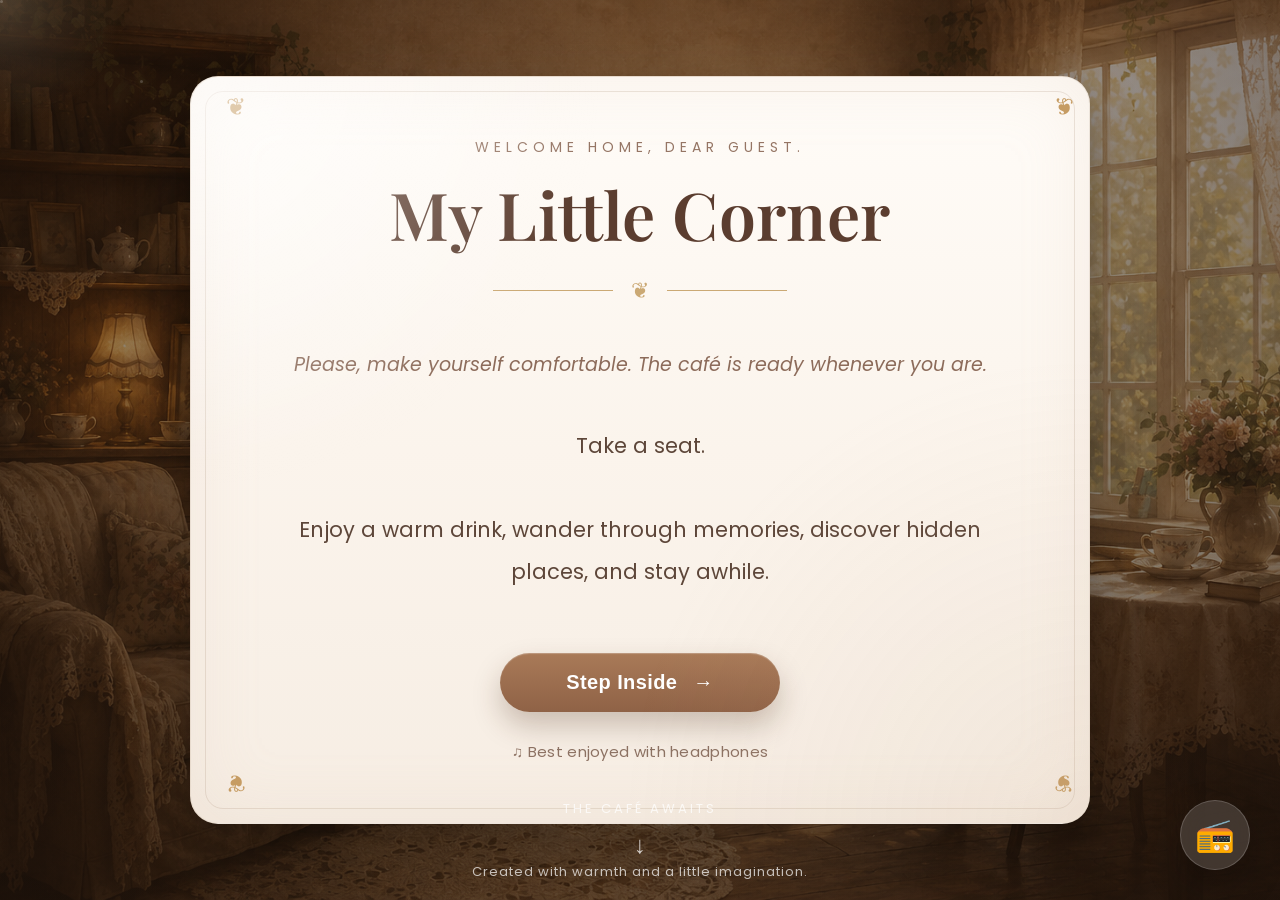
==== commit 6d0e289b: "Sad" ====
--- a/index.html
+++ b/index.html
@@ -11,7 +11,6 @@
     <!-- Google Fonts -->
 
     <link rel="preconnect" href="https://fonts.googleapis.com">
-
     <link rel="preconnect" href="https://fonts.gstatic.com" crossorigin>
 
     <link href="https://fonts.googleapis.com/css2?family=Playfair+Display:wght@500;600;700&family=Poppins:wght@300;400;500;600&display=swap" rel="stylesheet">
@@ -37,7 +36,7 @@
 
     <div id="particles"></div>
 
-    <!-- Dark Overlay -->
+    <!-- Overlay -->
 
     <div class="overlay">
 
@@ -50,64 +49,74 @@
             <div class="corner corner-bottom-left"></div>
             <div class="corner corner-bottom-right"></div>
 
-            <!-- Welcome -->
+            <!-- Header -->
 
-            <p class="welcome-small">
+            <header class="hero-header">
 
-                Welcome home, dear guest.
+                <p class="welcome-small">
 
-            </p>
+                    Welcome home, dear guest.
 
-            <!-- Title -->
+                </p>
 
-            <h1>
+                <h1>
 
-                My Little Corner
+                    My Little Corner
 
-            </h1>
+                </h1>
 
-            <!-- Decorative Divider -->
+                <div class="divider">
 
-            <div class="divider">
+                    <span>❦</span>
 
-                <span>❦</span>
+                </div>
+
+            </header>
+
+            <!-- Greeting -->
+
+            <section class="intro">
+
+                <p class="maid-greeting">
+
+                    Please, make yourself comfortable.
+                    The café is ready whenever you are.
+
+                </p>
+
+                <p class="description">
+
+                    Take a seat.
+
+                    <br><br>
+
+                    Enjoy a warm drink,
+
+                    wander through memories,
+
+                    discover hidden places,
+
+                    and stay awhile.
+
+                </p>
+
+            </section>
+
+            <!-- Button -->
+
+            <div class="button-wrapper">
+
+                <button id="beginButton">
+
+                    <span>Step Inside</span>
+
+                    <span class="arrow">→</span>
+
+                </button>
 
             </div>
 
-            <!-- Greeting -->
-
-            <p class="maid-greeting">
-
-                Please, make yourself comfortable.
-                The café is ready whenever you are.
-
-            </p>
-
-            <!-- Description -->
-
-            <p class="description">
-
-                Take a seat.
-
-                <br><br>
-
-                Enjoy a warm drink,
-                wander through memories,
-                discover hidden places,
-                and stay awhile.
-
-            </p>
-
-            <!-- Button -->
-
-            <button id="beginButton">
-
-                Step Inside
-                <span>→</span>
-
-            </button>
-
-            <!-- Small Note -->
+            <!-- Headphones -->
 
             <p class="headphones">
 
@@ -121,9 +130,13 @@
 
         <div class="scroll-indicator">
 
-            <span>The café awaits</span>
+            <span>
 
-            <div class="arrow">
+                The café awaits
+
+            </span>
+
+            <div class="scroll-arrow">
 
                 ↓
 
@@ -133,13 +146,15 @@
 
     </div>
 
+    <!-- Footer -->
+
     <footer>
 
         Created with warmth and a little imagination.
 
     </footer>
 
-    <!-- JS -->
+    <!-- JavaScript -->
 
     <script src="js/script.js"></script>
 
--- a/css/style.css
+++ b/css/style.css
@@ -1,10 +1,12 @@
 /* ==========================================================
    My Little Corner
    Version 2.0
-   Cozy Tea Room Theme
+   Elegant Tea Room
 ==========================================================*/
 
-/* ---------- RESET ---------- */
+/*----------------------------------------------------------
+RESET
+----------------------------------------------------------*/
 
 *{
     margin:0;
@@ -13,16 +15,19 @@
 }
 
 html{
+
     scroll-behavior:smooth;
+
 }
 
 body{
 
     font-family:"Poppins",sans-serif;
 
-    background:url("../images/background1.jpg") center center / cover no-repeat fixed;
-
-    color:#4b3a32;
+    color:#4E3B32;
+
+    background:url("../images/background1.jpg")
+    center center/cover no-repeat fixed;
 
     min-height:100vh;
 
@@ -30,284 +35,1058 @@
 
 }
 
-/* ---------- OVERLAY ---------- */
+/*----------------------------------------------------------
+OVERLAY
+----------------------------------------------------------*/
 
 .overlay{
 
+    position:relative;
+
     width:100%;
-    height:100vh;
+
+    min-height:100vh;
 
     display:flex;
+
     justify-content:center;
+
     align-items:center;
 
+    padding:60px;
+
+    overflow:hidden;
+
+    background:
+
+    linear-gradient(
+
+        rgba(42,28,18,.35),
+
+        rgba(42,28,18,.55)
+
+    );
+
+}
+
+/* soft vignette */
+
+.overlay::before{
+
+    content:"";
+
+    position:absolute;
+
+    inset:0;
+
+    background:
+
+    radial-gradient(
+
+        circle,
+
+        transparent 45%,
+
+        rgba(20,10,5,.30) 100%
+
+    );
+
+    pointer-events:none;
+
+}
+
+/*----------------------------------------------------------
+WELCOME CARD
+----------------------------------------------------------*/
+
+.welcome-card{
+
     position:relative;
 
+    width:900px;
+
+    max-width:92%;
+
+    background:
+
+    linear-gradient(
+
+        180deg,
+
+        #fffcf8 0%,
+
+        #fbf4ec 50%,
+
+        #f6ede3 100%
+
+    );
+
+    border-radius:28px;
+
+    padding:60px 80px;
+
+    text-align:center;
+
+    overflow:hidden;
+
+    border:1px solid rgba(175,145,120,.22);
+
+    box-shadow:
+
+        0 30px 70px rgba(0,0,0,.30),
+
+        0 8px 18px rgba(0,0,0,.08),
+
+        inset 0 0 70px rgba(212,185,162,.18);
+
+}
+
+/* paper border */
+
+.welcome-card::before{
+
+    content:"";
+
+    position:absolute;
+
+    inset:14px;
+
+    border-radius:18px;
+
+    border:1px solid rgba(170,140,118,.22);
+
+    pointer-events:none;
+
+}
+
+/*----------------------------------------------------------
+DECORATIVE CORNERS
+----------------------------------------------------------*/
+
+.corner{
+
+    position:absolute;
+
+    width:34px;
+
+    height:34px;
+
+}
+
+.corner::before{
+
+    content:"❦";
+
+    position:absolute;
+
+    color:#C69C63;
+
+    font-size:24px;
+
+    line-height:1;
+
+}
+
+/* top left */
+
+.corner-top-left{
+
+    top:18px;
+
+    left:18px;
+
+}
+
+/* top right */
+
+.corner-top-right{
+
+    top:18px;
+
+    right:18px;
+
+}
+
+.corner-top-right::before{
+
+    transform:scaleX(-1);
+
+}
+
+/* bottom left */
+
+.corner-bottom-left{
+
+    bottom:18px;
+
+    left:18px;
+
+}
+
+.corner-bottom-left::before{
+
+    transform:rotate(180deg);
+
+}
+
+/* bottom right */
+
+.corner-bottom-right{
+
+    bottom:18px;
+
+    right:18px;
+
+}
+
+.corner-bottom-right::before{
+
+    transform:rotate(180deg) scaleX(-1);
+
+}
+
+/*----------------------------------------------------------
+HEADER
+----------------------------------------------------------*/
+
+.hero-header{
+
+    margin-bottom:40px;
+
+}
+
+.welcome-small{
+
+    text-transform:uppercase;
+
+    letter-spacing:5px;
+
+    font-size:14px;
+
+    color:#957564;
+
+    margin-bottom:20px;
+
+}
+
+h1{
+
+    font-family:"Playfair Display",serif;
+
+    font-size:66px;
+
+    font-weight:600;
+
+    line-height:1.1;
+
+    letter-spacing:.4px;
+
+    color:#5B3D2F;
+
+    margin-bottom:24px;
+
+}
+
+/*----------------------------------------------------------
+DIVIDER
+----------------------------------------------------------*/
+
+.divider{
+
+    display:flex;
+
+    justify-content:center;
+
+    align-items:center;
+
+    gap:18px;
+
+}
+
+.divider::before,
+
+.divider::after{
+
+    content:"";
+
+    width:120px;
+
+    height:1px;
+
+    background:#C9A56E;
+
+}
+
+.divider span{
+
+    color:#C9A56E;
+
+    font-size:22px;
+
+}
+
+/*----------------------------------------------------------
+INTRO
+----------------------------------------------------------*/
+
+.intro{
+
+    max-width:700px;
+
+    margin:0 auto;
+
+}
+
+.maid-greeting{
+
+    font-size:19px;
+
+    line-height:1.9;
+
+    font-style:italic;
+
+    color:#8C6B5A;
+
+    margin-bottom:42px;
+
+}
+
+.description{
+
+    font-size:21px;
+
+    line-height:2;
+
+    color:#5D4639;
+
+}
+
+/*==========================================================
+BUTTON
+==========================================================*/
+
+.button-wrapper{
+
+    display:flex;
+
+    justify-content:center;
+
+    margin-top:60px;
+
+}
+
+#beginButton{
+
+    display:inline-flex;
+
+    align-items:center;
+
+    justify-content:center;
+
+    gap:16px;
+
+    min-width:280px;
+
+    padding:18px 42px;
+
+    border:none;
+
+    border-radius:999px;
+
     background:linear-gradient(
 
-        rgba(45,30,20,.45),
-
-        rgba(35,22,15,.58)
+        180deg,
+
+        #A97A58,
+
+        #8F6246
 
     );
 
-}
-
-/* ---------- CARD ---------- */
+    color:#fff;
+
+    font-family:"Poppins",sans-serif;
+
+    font-size:20px;
+
+    font-weight:600;
+
+    letter-spacing:.4px;
+
+    cursor:pointer;
+
+    transition:
+
+        transform .35s ease,
+
+        box-shadow .35s ease,
+
+        background .35s ease;
+
+    box-shadow:
+
+        0 14px 28px rgba(70,40,20,.25),
+
+        inset 0 1px 1px rgba(255,255,255,.25);
+
+}
+
+#beginButton:hover{
+
+    transform:translateY(-5px);
+
+    background:linear-gradient(
+
+        180deg,
+
+        #B98964,
+
+        #9B6B4B
+
+    );
+
+    box-shadow:
+
+        0 20px 40px rgba(70,40,20,.35);
+
+}
+
+#beginButton:active{
+
+    transform:translateY(-1px);
+
+}
+
+#beginButton .arrow{
+
+    transition:transform .30s ease;
+
+}
+
+#beginButton:hover .arrow{
+
+    transform:translateX(6px);
+
+}
+
+/*==========================================================
+HEADPHONE NOTE
+==========================================================*/
+
+.headphones{
+
+    margin-top:28px;
+
+    font-size:15px;
+
+    color:#8D7263;
+
+    letter-spacing:.3px;
+
+}
+
+/*==========================================================
+FOOTER
+==========================================================*/
+
+footer{
+
+    position:fixed;
+
+    bottom:18px;
+
+    left:50%;
+
+    transform:translateX(-50%);
+
+    font-size:13px;
+
+    color:rgba(255,255,255,.70);
+
+    letter-spacing:1px;
+
+    z-index:50;
+
+}
+
+/*==========================================================
+SCROLL INDICATOR
+==========================================================*/
+
+.scroll-indicator{
+
+    position:absolute;
+
+    left:50%;
+
+    bottom:38px;
+
+    transform:translateX(-50%);
+
+    display:flex;
+
+    flex-direction:column;
+
+    align-items:center;
+
+    gap:8px;
+
+    color:white;
+
+    opacity:.75;
+
+    animation:floatArrow 2.5s ease-in-out infinite;
+
+}
+
+.scroll-indicator span{
+
+    font-size:13px;
+
+    letter-spacing:3px;
+
+    text-transform:uppercase;
+
+}
+
+.scroll-arrow{
+
+    font-size:24px;
+
+}
+
+/*==========================================================
+CURSOR GLOW
+==========================================================*/
+
+#cursor-glow{
+
+    position:fixed;
+
+    width:260px;
+
+    height:260px;
+
+    left:0;
+
+    top:0;
+
+    pointer-events:none;
+
+    border-radius:50%;
+
+    transform:translate(-50%,-50%);
+
+    background:
+
+    radial-gradient(
+
+        circle,
+
+        rgba(255,230,190,.20),
+
+        rgba(255,230,190,.08),
+
+        transparent 70%
+
+    );
+
+    z-index:999;
+
+}
+
+/*==========================================================
+PARTICLES
+==========================================================*/
+
+#particles{
+
+    position:absolute;
+
+    inset:0;
+
+    overflow:hidden;
+
+    pointer-events:none;
+
+}
+
+#particles::before,
+
+#particles::after{
+
+    content:"";
+
+    position:absolute;
+
+    width:3px;
+
+    height:3px;
+
+    border-radius:50%;
+
+    background:rgba(255,255,255,.35);
+
+    box-shadow:
+
+        140px 80px rgba(255,255,255,.25),
+
+        320px 180px rgba(255,255,255,.20),
+
+        520px 90px rgba(255,255,255,.18),
+
+        760px 250px rgba(255,255,255,.22),
+
+        920px 120px rgba(255,255,255,.15),
+
+        1080px 300px rgba(255,255,255,.18),
+
+        1300px 180px rgba(255,255,255,.25),
+
+        1500px 90px rgba(255,255,255,.15);
+
+    animation:drift 18s linear infinite;
+
+}
+
+#particles::after{
+
+    animation-duration:26s;
+
+    opacity:.6;
+
+}
+
+/*==========================================================
+ANIMATIONS
+==========================================================*/
+
+@keyframes floatArrow{
+
+    0%{
+
+        transform:translate(-50%,0);
+
+    }
+
+    50%{
+
+        transform:translate(-50%,8px);
+
+    }
+
+    100%{
+
+        transform:translate(-50%,0);
+
+    }
+
+}
+
+@keyframes drift{
+
+    from{
+
+        transform:translateY(0);
+
+    }
+
+    to{
+
+        transform:translateY(-40px);
+
+    }
+
+}
+
+/*==========================================================
+PART 3
+PREMIUM POLISH
+==========================================================*/
+
+/* ---------- CARD ENTRANCE ---------- */
 
 .welcome-card{
 
+    animation:cardAppear 1.2s ease;
+}
+
+/* ---------- PAPER DEPTH ---------- */
+
+.welcome-card::after{
+
+    content:"";
+
+    position:absolute;
+
+    inset:0;
+
+    border-radius:28px;
+
+    pointer-events:none;
+
+    background:
+
+        radial-gradient(circle at top left,
+            rgba(255,255,255,.55),
+            transparent 35%),
+
+        radial-gradient(circle at bottom right,
+            rgba(210,180,150,.12),
+            transparent 40%);
+
+}
+
+/* ---------- TITLE ---------- */
+
+h1{
+
+    transition:color .35s ease;
+
+}
+
+.welcome-card:hover h1{
+
+    color:#704E3C;
+
+}
+
+/* ---------- GREETING ---------- */
+
+.maid-greeting{
+
+    transition:opacity .35s ease;
+
+}
+
+.welcome-card:hover .maid-greeting{
+
+    opacity:.95;
+
+}
+
+/* ---------- DESCRIPTION ---------- */
+
+.description{
+
+    transition:transform .4s ease;
+
+}
+
+.welcome-card:hover .description{
+
+    transform:translateY(-2px);
+
+}
+
+/* ---------- BUTTON ---------- */
+
+#beginButton{
+
     position:relative;
 
-    width:820px;
-
-    max-width:92%;
-
-    padding:70px 80px;
-
-    text-align:center;
-
-    border-radius:28px;
+    overflow:hidden;
+
+}
+
+#beginButton::before{
+
+    content:"";
+
+    position:absolute;
+
+    top:0;
+
+    left:-120%;
+
+    width:70%;
+
+    height:100%;
 
     background:
 
         linear-gradient(
 
-            #fffdf9,
-
-            #f8f1e8
+            90deg,
+
+            transparent,
+
+            rgba(255,255,255,.35),
+
+            transparent
 
         );
 
+    transform:skewX(-25deg);
+
+}
+
+#beginButton:hover::before{
+
+    animation:buttonShine .9s ease;
+
+}
+
+/* ---------- DIVIDER ---------- */
+
+.divider{
+
+    opacity:.95;
+
+    transition:all .35s ease;
+
+}
+
+.welcome-card:hover .divider{
+
+    transform:scale(1.03);
+
+}
+
+/* ---------- CORNERS ---------- */
+
+.corner{
+
+    transition:transform .4s ease;
+
+}
+
+.welcome-card:hover .corner-top-left{
+
+    transform:translate(-2px,-2px);
+
+}
+
+.welcome-card:hover .corner-top-right{
+
+    transform:translate(2px,-2px);
+
+}
+
+.welcome-card:hover .corner-bottom-left{
+
+    transform:translate(-2px,2px);
+
+}
+
+.welcome-card:hover .corner-bottom-right{
+
+    transform:translate(2px,2px);
+
+}
+
+/* ---------- CARD HOVER ---------- */
+
+.welcome-card{
+
+    transition:
+
+        transform .45s ease,
+
+        box-shadow .45s ease;
+
+}
+
+.welcome-card:hover{
+
+    transform:translateY(-5px);
+
     box-shadow:
 
-        0 25px 60px rgba(0,0,0,.28),
-
-        inset 0 0 0 1px rgba(255,255,255,.8),
-
-        inset 0 0 60px rgba(212,184,160,.18);
-
-}
-
-/* subtle inner border */
-
-.welcome-card::before{
-
-    content:"";
-
-    position:absolute;
-
-    inset:12px;
-
-    border:1px solid rgba(175,145,120,.25);
-
-    border-radius:18px;
-
-    pointer-events:none;
-
-}
-
-/* ---------- DECORATIVE CORNERS ---------- */
-
-.corner{
-
-    position:absolute;
-
-    width:55px;
-
-    height:55px;
-
-}
-
-.corner::before{
-
-    content:"❦";
-
-    position:absolute;
-
-    color:#c7a26f;
-
-    font-size:24px;
-
-}
-
-/* Top Left */
-
-.corner-top-left{
-
-    top:18px;
-
-    left:18px;
-
-}
-
-.corner-top-left::before{
-
-    left:0;
-
-    top:0;
-
-}
-
-/* Top Right */
-
-.corner-top-right{
-
-    top:18px;
-
-    right:18px;
-
-}
-
-.corner-top-right::before{
-
-    right:0;
-
-    top:0;
-
-    transform:scaleX(-1);
-
-}
-
-/* Bottom Left */
-
-.corner-bottom-left{
-
-    bottom:18px;
-
-    left:18px;
-
-}
-
-.corner-bottom-left::before{
-
-    left:0;
-
-    bottom:0;
-
-    transform:rotate(180deg);
-
-}
-
-/* Bottom Right */
-
-.corner-bottom-right{
-
-    bottom:18px;
-
-    right:18px;
-
-}
-
-.corner-bottom-right::before{
-
-    right:0;
-
-    bottom:0;
-
-    transform:rotate(180deg) scaleX(-1);
-
-}
-
-/* ---------- WELCOME ---------- */
-
-.welcome-small{
-
-    font-size:13px;
-
-    text-transform:uppercase;
-
-    letter-spacing:3px;
-
-    color:#927667;
-
-    margin-bottom:18px;
-
-}
-
-/* ---------- TITLE ---------- */
-
-h1{
-
-    font-family:"Playfair Display",serif;
-
-    font-size:64px;
-
-    font-weight:600;
-
-    color:#5a4030;
-
-    line-height:1.15;
-
-}
-
-/* ---------- DIVIDER ---------- */
-
-.divider{
-
-    display:flex;
-
-    align-items:center;
-
-    justify-content:center;
-
-    margin:28px auto 34px;
-
-}
-
-.divider::before,
-.divider::after{
-
-    content:"";
-
-    width:120px;
-
-    height:1px;
-
-    background:#c8a16b;
-
-}
-
-.divider span{
-
-    margin:0 18px;
-
-    color:#c8a16b;
-
-    font-size:22px;
-
-}
-
-/* ---------- GREETING ---------- */
-
-.maid-greeting{
-
-    width:88%;
-
-    margin:0 auto 35px;
-
-    font-size:20px;
-
-    font-style:italic;
-
-    color:#8b6c5c;
-
-    line-height:1.8;
-
-}
-
-/* ---------- DESCRIPTION ---------- */
-
-.description{
-
-    width:85%;
-
-    margin:0 auto 45px;
-
-    line-height:2;
-
-    font-size:19px;
-
-    color:#5d4639;
+        0 42px 85px rgba(0,0,0,.30),
+
+        0 10px 22px rgba(0,0,0,.12),
+
+        inset 0 0 70px rgba(225,200,175,.20);
+
+}
+
+/* ---------- BUTTON FOCUS ---------- */
+
+#beginButton:focus-visible{
+
+    outline:none;
+
+    box-shadow:
+
+        0 0 0 5px rgba(200,165,110,.35),
+
+        0 18px 35px rgba(0,0,0,.22);
+
+}
+
+/* ---------- SELECTION ---------- */
+
+::selection{
+
+    background:#C9A56E;
+
+    color:white;
+
+}
+
+/* ---------- SCROLL ---------- */
+
+.scroll-indicator{
+
+    transition:opacity .35s ease;
+
+}
+
+.scroll-indicator:hover{
+
+    opacity:1;
+
+}
+
+/* ---------- FOOTER ---------- */
+
+footer{
+
+    transition:opacity .3s ease;
+
+}
+
+footer:hover{
+
+    opacity:1;
+
+}
+
+/*==========================================================
+RESPONSIVE
+==========================================================*/
+
+@media(max-width:900px){
+
+    .welcome-card{
+
+        width:92%;
+
+        padding:45px;
+
+    }
+
+    h1{
+
+        font-size:48px;
+
+    }
+
+    .divider::before,
+
+    .divider::after{
+
+        width:70px;
+
+    }
+
+    .description{
+
+        font-size:18px;
+
+    }
+
+}
+
+@media(max-width:650px){
+
+    .overlay{
+
+        padding:20px;
+
+    }
+
+    .welcome-card{
+
+        padding:35px 25px;
+
+    }
+
+    h1{
+
+        font-size:38px;
+
+    }
+
+    .maid-greeting{
+
+        font-size:17px;
+
+    }
+
+    .description{
+
+        font-size:16px;
+
+        line-height:1.8;
+
+    }
+
+    .divider::before,
+
+    .divider::after{
+
+        width:45px;
+
+    }
+
+    .corner{
+
+        display:none;
+
+    }
+
+    #beginButton{
+
+        width:100%;
+
+    }
+
+    .scroll-indicator{
+
+        display:none;
+
+    }
+
+}
+
+/*==========================================================
+KEYFRAMES
+==========================================================*/
+
+@keyframes cardAppear{
+
+    from{
+
+        opacity:0;
+
+        transform:translateY(40px) scale(.98);
+
+    }
+
+    to{
+
+        opacity:1;
+
+        transform:translateY(0) scale(1);
+
+    }
+
+}
+
+@keyframes buttonShine{
+
+    from{
+
+        left:-120%;
+
+    }
+
+    to{
+
+        left:150%;
+
+    }
 
 }
